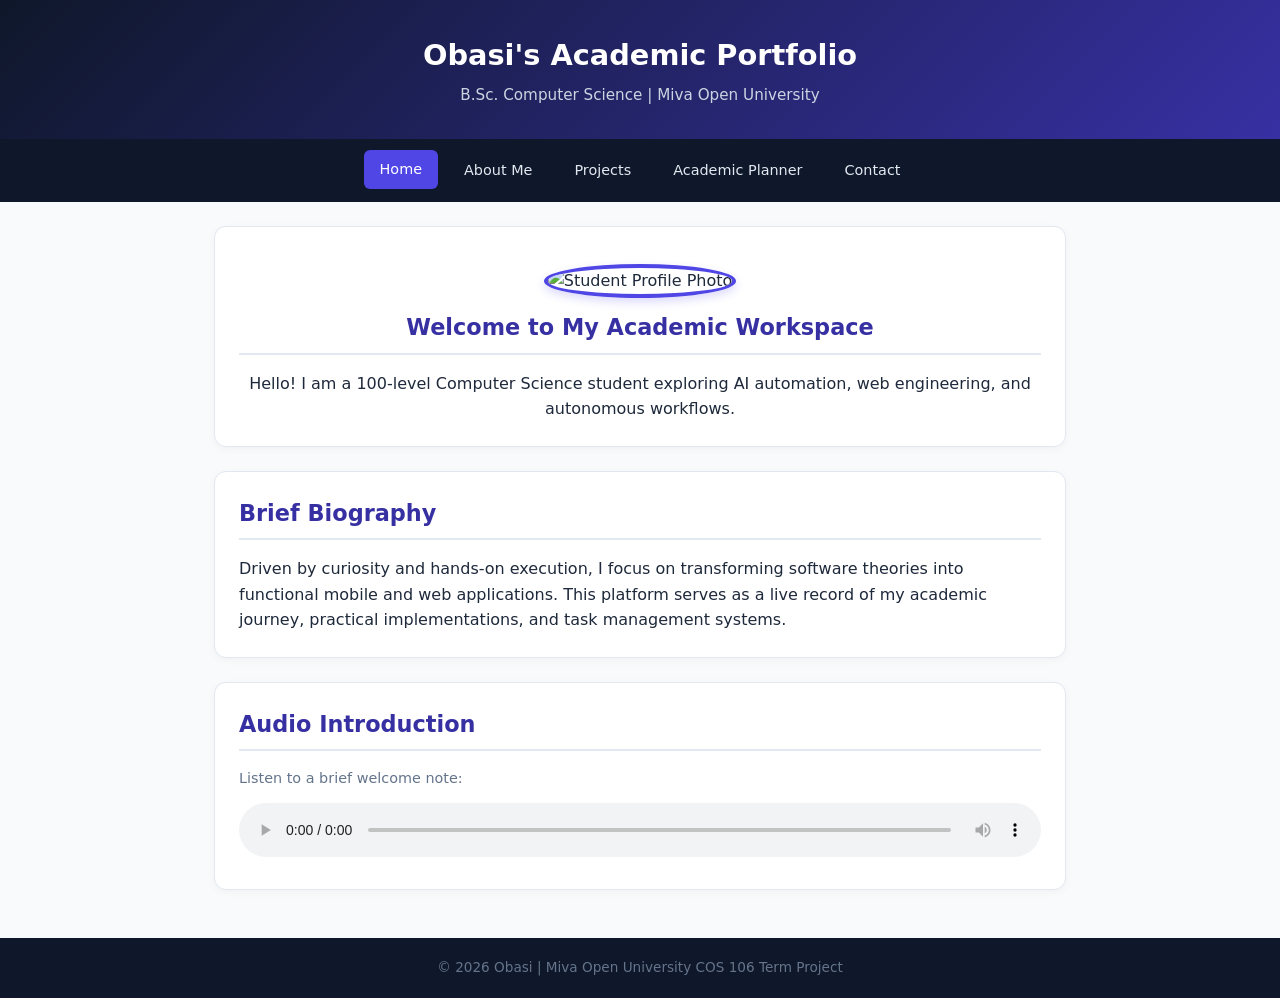
==== index.html @ 8f6ff970 "​Add COS 106 term project files ​Multi-page academic portfolio featuring responsive design, task pla" ====
<!DOCTYPE html>
<html lang="en">
<head>
    <meta charset="UTF-8">
    <meta name="viewport" content="width=device-width, initial-scale=1.0">
    <title>Academic Portfolio | Homepage</title>
    <link rel="stylesheet" href="style.css">
</head>
<body>

    <header>
        <h1>Obasi's Academic Portfolio</h1>
        <p>B.Sc. Computer Science | Miva Open University</p>
    </header>

    <nav>
        <a href="index.html" class="active">Home</a>
        <a href="about.html">About Me</a>
        <a href="projects.html">Projects</a>
        <a href="planner.html">Academic Planner</a>
        <a href="contact.html">Contact</a>
    </nav>

    <main>
        <section class="profile-card">
            <img src="https://picsum.photos/200" alt="Student Profile Photo" class="profile-img">
            <h2>Welcome to My Academic Workspace</h2>
            <p>Hello! I am a 100-level Computer Science student exploring AI automation, web engineering, and autonomous workflows.</p>
        </section>

        <section>
            <h2>Brief Biography</h2>
            <p>Driven by curiosity and hands-on execution, I focus on transforming software theories into functional mobile and web applications. This platform serves as a live record of my academic journey, practical implementations, and task management systems.</p>
        </section>

        <section>
            <h2>Audio Introduction</h2>
            <p style="margin-bottom: 0.8rem; color: var(--text-muted); font-size: 0.9rem;">Listen to a brief welcome note:</p>
            <audio controls style="width: 100%;">
                <source src="https://www.w3schools.com/html/horse.mp3" type="audio/mpeg">
                Your browser does not support the audio element.
            </audio>
        </section>
    </main>

    <footer>
        <p>&copy; 2026 Obasi | Miva Open University COS 106 Term Project</p>
    </footer>

</body>
</html>
---- style.css ----
:root {
    --primary: #4f46e5;
    --primary-dark: #3730a3;
    --secondary: #06b6d4;
    --bg-dark: #0f172a;
    --bg-card: #ffffff;
    --text-main: #1e293b;
    --text-muted: #64748b;
    --light-bg: #f8fafc;
    --danger: #ef4444;
    --success: #10b981;
}

* {
    box-sizing: border-box;
    margin: 0;
    padding: 0;
    font-family: 'Segoe UI', system-ui, -apple-system, sans-serif;
}

body {
    background-color: var(--light-bg);
    color: var(--text-main);
    line-height: 1.6;
    display: flex;
    flex-direction: column;
    min-height: 100vh;
}

header {
    background: linear-gradient(135deg, var(--bg-dark), var(--primary-dark));
    color: white;
    padding: 2rem 1rem;
    text-align: center;
    box-shadow: 0 4px 12px rgba(0, 0, 0, 0.1);
}

header h1 {
    font-size: 1.8rem;
    margin-bottom: 0.3rem;
}

header p {
    color: #cbd5e1;
    font-size: 0.95rem;
}

nav {
    background-color: var(--bg-dark);
    padding: 0.75rem;
    display: flex;
    justify-content: center;
    gap: 10px;
    flex-wrap: wrap;
    position: sticky;
    top: 0;
    z-index: 100;
}

nav a {
    color: #e2e8f0;
    text-decoration: none;
    padding: 8px 16px;
    border-radius: 6px;
    font-size: 0.9rem;
    font-weight: 500;
    transition: all 0.25s ease;
}

nav a:hover, nav a.active {
    background-color: var(--primary);
    color: white;
    transform: translateY(-1px);
}

main {
    padding: 1.5rem;
    max-width: 900px;
    margin: 0 auto;
    flex: 1;
    width: 100%;
}

section {
    background: var(--bg-card);
    border-radius: 12px;
    padding: 1.5rem;
    margin-bottom: 1.5rem;
    box-shadow: 0 2px 8px rgba(0, 0, 0, 0.04);
    border: 1px solid #e2e8f0;
}

h2 {
    color: var(--primary-dark);
    margin-bottom: 1rem;
    font-size: 1.4rem;
    border-bottom: 2px solid #e2e8f0;
    padding-bottom: 0.4rem;
}

.profile-card {
    text-align: center;
}

.profile-img {
    width: 130px;
    height: 130px;
    border-radius: 50%;
    object-fit: cover;
    border: 4px solid var(--primary);
    margin: 0.8rem 0;
    box-shadow: 0 4px 10px rgba(79, 70, 229, 0.2);
}

.grid {
    display: grid;
    grid-template-columns: repeat(auto-fit, minmax(260px, 1fr));
    gap: 1.25rem;
}

.card {
    background: white;
    border-radius: 10px;
    padding: 1.25rem;
    border: 1px solid #e2e8f0;
    transition: transform 0.25s ease, box-shadow 0.25s ease;
    display: flex;
    flex-direction: column;
    justify-content: space-between;
}

.card:hover {
    transform: translateY(-4px);
    box-shadow: 0 10px 20px rgba(0, 0, 0, 0.08);
}

.card img {
    width: 100%;
    height: 150px;
    object-fit: cover;
    border-radius: 6px;
    margin-bottom: 0.8rem;
}

.table-container {
    width: 100%;
    overflow-x: auto;
    margin-top: 1rem;
}

table {
    width: 100%;
    border-collapse: collapse;
    min-width: 500px;
}

th, td {
    padding: 12px 15px;
    text-align: left;
    border-bottom: 1px solid #e2e8f0;
}

th {
    background-color: var(--primary);
    color: white;
    font-weight: 600;
}

tr:hover {
    background-color: #f1f5f9;
}

ul {
    list-style-type: none;
    padding-left: 0;
}

ul li {
    position: relative;
    padding-left: 25px;
    margin-bottom: 0.5rem;
}

ul li::before {
    content: "▹";
    position: absolute;
    left: 0;
    color: var(--primary);
    font-weight: bold;
}

.btn {
    display: inline-block;
    background-color: var(--primary);
    color: white;
    padding: 10px 18px;
    border-radius: 6px;
    text-decoration: none;
    border: none;
    cursor: pointer;
    font-weight: 600;
    transition: background-color 0.25s ease;
    text-align: center;
}

.btn:hover {
    background-color: var(--primary-dark);
}

form {
    display: flex;
    flex-direction: column;
    gap: 1rem;
}

.form-group {
    display: flex;
    flex-direction: column;
    gap: 0.3rem;
}

input, textarea {
    padding: 12px;
    border: 1px solid #cbd5e1;
    border-radius: 6px;
    font-size: 0.95rem;
    outline: none;
    transition: border-color 0.2s ease;
}

input:focus, textarea:focus {
    border-color: var(--primary);
    box-shadow: 0 0 0 3px rgba(99, 102, 241, 0.15);
}

.planner-input {
    display: flex;
    gap: 10px;
    margin-bottom: 1.5rem;
}

.planner-input input {
    flex: 1;
}

.task-item {
    display: flex;
    align-items: center;
    justify-content: space-between;
    background: #f8fafc;
    padding: 12px 16px;
    border-radius: 8px;
    margin-bottom: 0.6rem;
    border-left: 4px solid var(--primary);
    transition: all 0.2s ease;
}

.task-item.completed {
    border-left-color: var(--success);
    opacity: 0.7;
}

.task-item.completed span {
    text-decoration: line-through;
}

.delete-btn {
    background: var(--danger);
    color: white;
    padding: 6px 12px;
    border-radius: 4px;
    border: none;
    cursor: pointer;
    font-size: 0.8rem;
}

footer {
    background-color: var(--bg-dark);
    color: var(--text-muted);
    text-align: center;
    padding: 1.2rem;
    font-size: 0.85rem;
    margin-top: auto;
}

@media (max-width: 600px) {
    nav {
        gap: 6px;
    }
    
    nav a {
        padding: 6px 10px;
        font-size: 0.8rem;
    }

    .planner-input {
        flex-direction: column;
    }
}
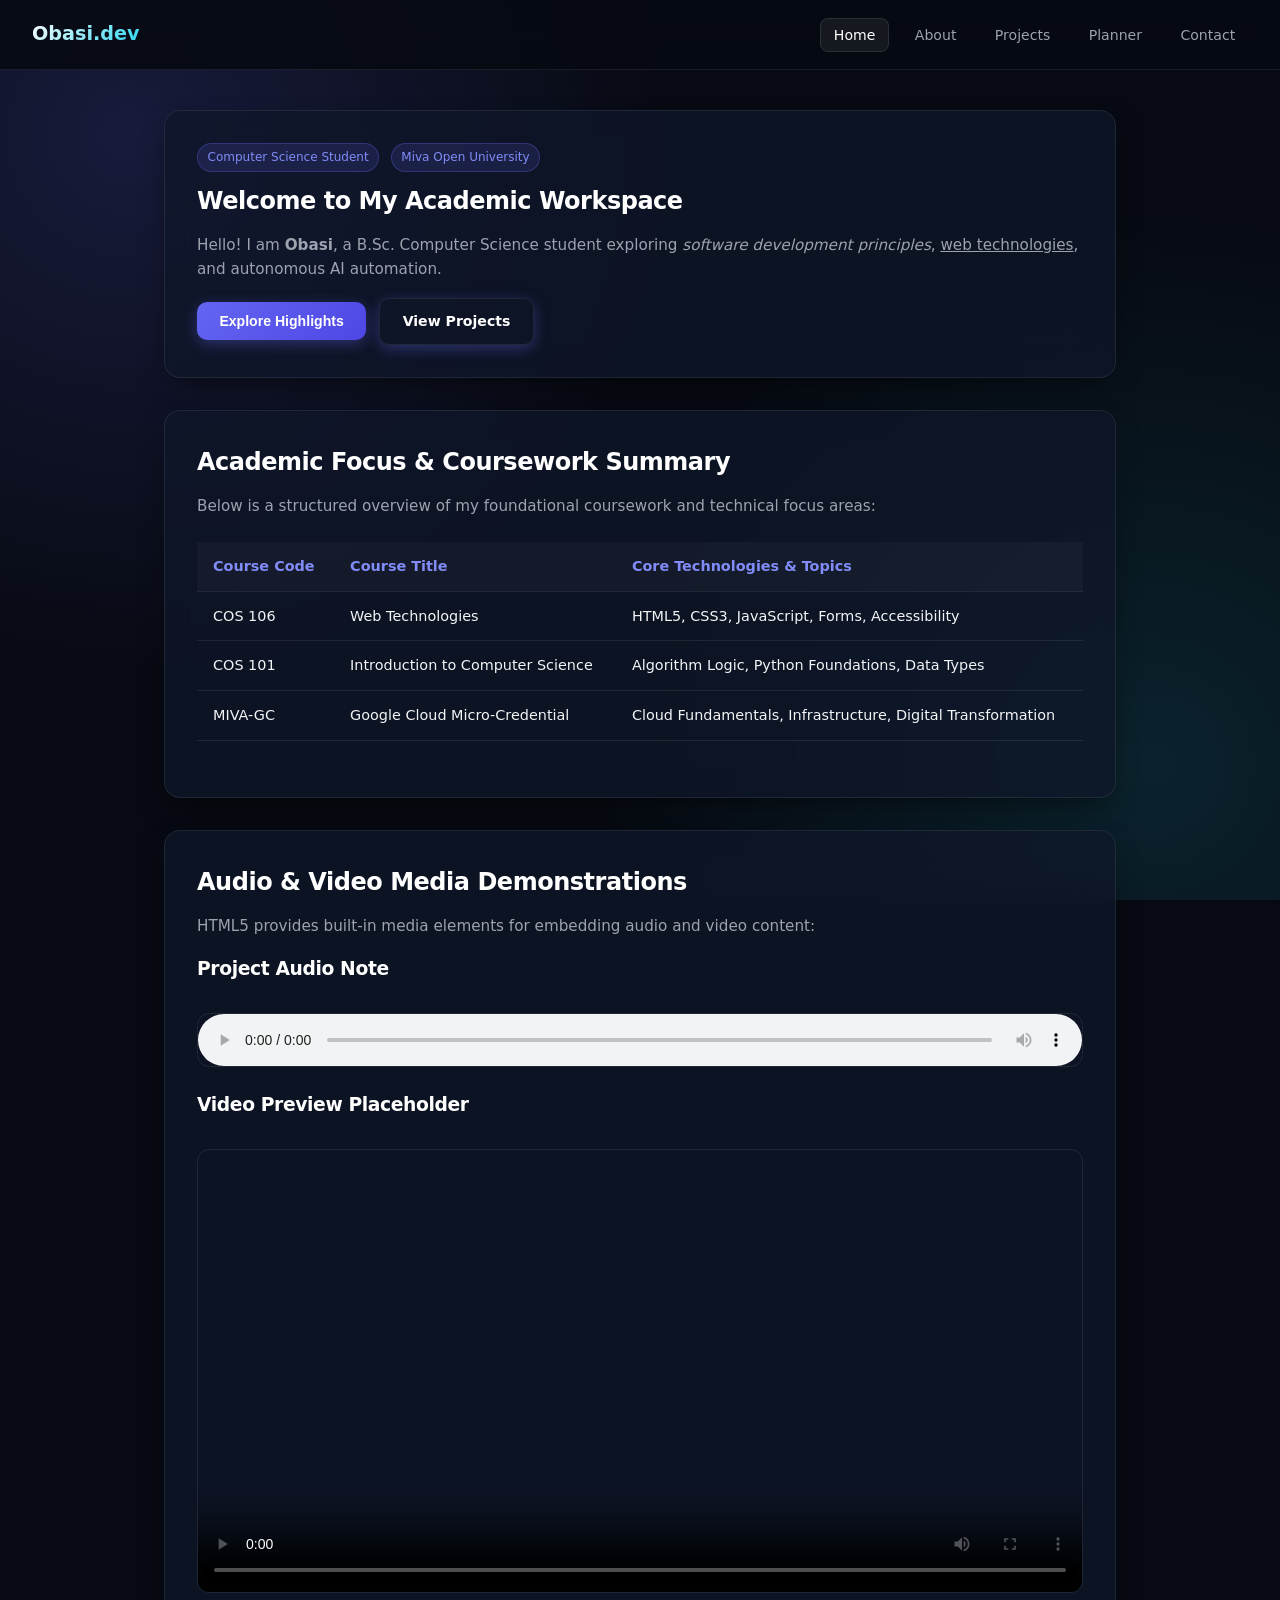
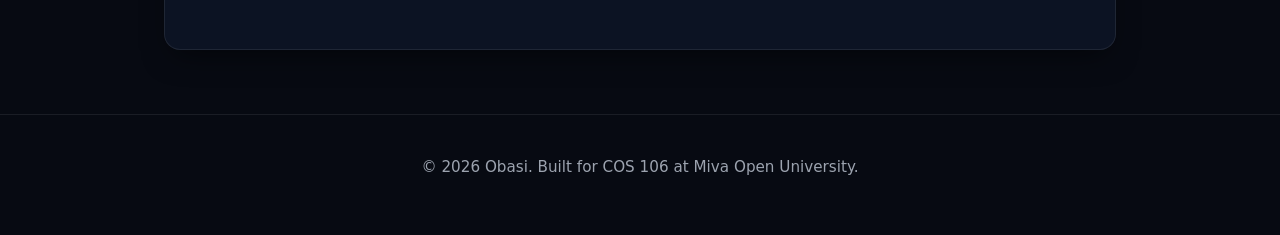
==== commit c841a24a: "Revise index.html for improved structure and content Updated the header and main sections for better" ====
--- a/index.html
+++ b/index.html
@@ -1,51 +1,108 @@
 <!DOCTYPE html>
 <html lang="en">
 <head>
-    <meta charset="UTF-8">
-    <meta name="viewport" content="width=device-width, initial-scale=1.0">
-    <title>Academic Portfolio | Homepage</title>
-    <link rel="stylesheet" href="style.css">
+  <meta charset="UTF-8">
+  <meta name="viewport" content="width=device-width, initial-scale=1.0">
+  <title>Obasi | Computer Science Academic Portfolio</title>
+  <link rel="stylesheet" href="style.css">
+  <script src="script.js" defer></script>
 </head>
 <body>
 
-    <header>
-        <h1>Obasi's Academic Portfolio</h1>
-        <p>B.Sc. Computer Science | Miva Open University</p>
-    </header>
+  <!-- Header & Navigation Menu (Slide 30, 44) -->
+  <header>
+    <div class="logo">Obasi.dev</div>
+    <nav>
+      <ul>
+        <li><a href="index.html" class="active">Home</a></li>
+        <li><a href="about.html">About</a></li>
+        <li><a href="projects.html">Projects</a></li>
+        <li><a href="planner.html">Planner</a></li>
+        <li><a href="contact.html">Contact</a></li>
+      </ul>
+    </nav>
+  </header>
 
-    <nav>
-        <a href="index.html" class="active">Home</a>
-        <a href="about.html">About Me</a>
-        <a href="projects.html">Projects</a>
-        <a href="planner.html">Academic Planner</a>
-        <a href="contact.html">Contact</a>
-    </nav>
+  <!-- Visible Content Body (Slide 15) -->
+  <main>
+    
+    <!-- Hero Floating Card (Slide 17, 18, 39) -->
+    <section class="card floating" id="overview">
+      <span class="badge">Computer Science Student</span>
+      <span class="badge">Miva Open University</span>
+      
+      <h1>Welcome to My Academic Workspace</h1>
+      
+      <p>
+        Hello! I am <strong>Obasi</strong>, a B.Sc. Computer Science student exploring <em>software development principles</em>, <u>web technologies</u>, and autonomous AI automation.
+      </p>
 
-    <main>
-        <section class="profile-card">
-            <img src="https://picsum.photos/200" alt="Student Profile Photo" class="profile-img">
-            <h2>Welcome to My Academic Workspace</h2>
-            <p>Hello! I am a 100-level Computer Science student exploring AI automation, web engineering, and autonomous workflows.</p>
-        </section>
+      <!-- Button Link (Slide 43) -->
+      <a href="#highlights"><button type="button" class="btn">Explore Highlights</button></a>
+      <a href="projects.html" class="btn" style="background: transparent; border: 1px solid var(--card-border); margin-left: 0.5rem;">View Projects</a>
+    </section>
 
-        <section>
-            <h2>Brief Biography</h2>
-            <p>Driven by curiosity and hands-on execution, I focus on transforming software theories into functional mobile and web applications. This platform serves as a live record of my academic journey, practical implementations, and task management systems.</p>
-        </section>
+    <!-- Specific Section Jump Anchor Target (Slide 47) -->
+    <section class="card" id="highlights">
+      <h2>Academic Focus & Coursework Summary</h2>
+      <p>
+        Below is a structured overview of my foundational coursework and technical focus areas:
+      </p>
 
-        <section>
-            <h2>Audio Introduction</h2>
-            <p style="margin-bottom: 0.8rem; color: var(--text-muted); font-size: 0.9rem;">Listen to a brief welcome note:</p>
-            <audio controls style="width: 100%;">
-                <source src="https://www.w3schools.com/html/horse.mp3" type="audio/mpeg">
-                Your browser does not support the audio element.
-            </audio>
-        </section>
-    </main>
+      <!-- Table Element Implementation (Slide 25) -->
+      <table>
+        <thead>
+          <tr>
+            <th>Course Code</th>
+            <th>Course Title</th>
+            <th>Core Technologies & Topics</th>
+          </tr>
+        </thead>
+        <tbody>
+          <tr>
+            <td>COS 106</td>
+            <td>Web Technologies</td>
+            <td>HTML5, CSS3, JavaScript, Forms, Accessibility</td>
+          </tr>
+          <tr>
+            <td>COS 101</td>
+            <td>Introduction to Computer Science</td>
+            <td>Algorithm Logic, Python Foundations, Data Types</td>
+          </tr>
+          <tr>
+            <td>MIVA-GC</td>
+            <td>Google Cloud Micro-Credential</td>
+            <td>Cloud Fundamentals, Infrastructure, Digital Transformation</td>
+          </tr>
+        </tbody>
+      </table>
+    </section>
 
-    <footer>
-        <p>&copy; 2026 Obasi | Miva Open University COS 106 Term Project</p>
-    </footer>
+    <!-- Media Elements Showcase (Slide 28) -->
+    <section class="card">
+      <h2>Audio & Video Media Demonstrations</h2>
+      <p>HTML5 provides built-in media elements for embedding audio and video content:</p>
+
+      <h3>Project Audio Note</h3>
+      <audio controls>
+        <source src="https://www.w3schools.com/html/horse.mp3" type="audio/mpeg">
+        Your browser does not support the audio element.
+      </audio>
+
+      <h3>Video Preview Placeholder</h3>
+      <video controls poster="https://via.placeholder.com/800x450/0f172a/6366f1?text=COS106+Demo+Video">
+        <source src="https://www.w3schools.com/html/mov_bbb.mp4" type="video/mp4">
+        Your browser does not support the video element.
+      </video>
+    </section>
+
+  </main>
+
+  <!-- Semantic Footer (Slide 31) -->
+  <footer>
+    <p>&copy; 2026 Obasi. Built for COS 106 at Miva Open University.</p>
+  </footer>
 
 </body>
 </html>
+
--- a/style.css
+++ b/style.css
@@ -1,299 +1,768 @@
+/* Core Dark Theme Variables */
 :root {
-    --primary: #4f46e5;
-    --primary-dark: #3730a3;
-    --secondary: #06b6d4;
-    --bg-dark: #0f172a;
-    --bg-card: #ffffff;
-    --text-main: #1e293b;
-    --text-muted: #64748b;
-    --light-bg: #f8fafc;
-    --danger: #ef4444;
-    --success: #10b981;
+  --bg-dark: #070a12;
+  --card-bg: rgba(15, 23, 42, 0.75);
+  --card-border: rgba(255, 255, 255, 0.08);
+  --accent-primary: #818cf8;
+  --accent-glow: #6366f1;
+  --accent-cyan: #22d3ee;
+  --text-main: #f3f4f6;
+  --text-muted: #9ca3af;
+  --font-family: 'Inter', system-ui, -apple-system, sans-serif;
 }
 
 * {
-    box-sizing: border-box;
-    margin: 0;
-    padding: 0;
-    font-family: 'Segoe UI', system-ui, -apple-system, sans-serif;
+  box-sizing: border-box;
+  margin: 0;
+  padding: 0;
 }
 
 body {
-    background-color: var(--light-bg);
-    color: var(--text-main);
-    line-height: 1.6;
-    display: flex;
-    flex-direction: column;
-    min-height: 100vh;
-}
-
+  background-color: var(--bg-dark);
+  color: var(--text-main);
+  font-family: var(--font-family);
+  line-height: 1.6;
+  min-height: 100vh;
+  background-image: 
+    radial-gradient(circle at 10% 15%, rgba(99, 102, 241, 0.18) 0%, transparent 40%),
+    radial-gradient(circle at 90% 85%, rgba(34, 211, 238, 0.12) 0%, transparent 40%);
+  background-attachment: fixed;
+}
+
+/* Header & Glass Nav */
 header {
-    background: linear-gradient(135deg, var(--bg-dark), var(--primary-dark));
-    color: white;
-    padding: 2rem 1rem;
-    text-align: center;
-    box-shadow: 0 4px 12px rgba(0, 0, 0, 0.1);
-}
-
-header h1 {
-    font-size: 1.8rem;
-    margin-bottom: 0.3rem;
-}
-
-header p {
-    color: #cbd5e1;
-    font-size: 0.95rem;
-}
-
-nav {
-    background-color: var(--bg-dark);
-    padding: 0.75rem;
-    display: flex;
-    justify-content: center;
-    gap: 10px;
-    flex-wrap: wrap;
-    position: sticky;
-    top: 0;
-    z-index: 100;
+  position: sticky;
+  top: 0;
+  z-index: 1000;
+  background: rgba(7, 10, 18, 0.85);
+  backdrop-filter: blur(16px);
+  border-bottom: 1px solid var(--card-border);
+  padding: 1.2rem 2rem;
+  display: flex;
+  justify-content: space-between;
+  align-items: center;
+  flex-wrap: wrap;
+}
+
+.logo {
+  font-size: 1.2rem;
+  font-weight: 700;
+  background: linear-gradient(135deg, #ffffff 0%, var(--accent-cyan) 100%);
+  -webkit-background-clip: text;
+  -webkit-text-fill-color: transparent;
+}
+
+nav ul {
+  display: flex;
+  gap: 0.8rem;
+  list-style: none;
 }
 
 nav a {
-    color: #e2e8f0;
-    text-decoration: none;
-    padding: 8px 16px;
-    border-radius: 6px;
-    font-size: 0.9rem;
-    font-weight: 500;
-    transition: all 0.25s ease;
+  color: var(--text-muted);
+  text-decoration: none;
+  font-size: 0.88rem;
+  font-weight: 500;
+  padding: 0.5rem 0.8rem;
+  border-radius: 8px;
+  transition: all 0.3s ease;
 }
 
 nav a:hover, nav a.active {
-    background-color: var(--primary);
-    color: white;
-    transform: translateY(-1px);
-}
-
+  color: #ffffff;
+  background: rgba(255, 255, 255, 0.06);
+  border: 1px solid rgba(255, 255, 255, 0.1);
+}
+
+/* Main Layout & Floating Animations */
 main {
-    padding: 1.5rem;
-    max-width: 900px;
-    margin: 0 auto;
-    flex: 1;
-    width: 100%;
-}
-
-section {
-    background: var(--bg-card);
-    border-radius: 12px;
-    padding: 1.5rem;
-    margin-bottom: 1.5rem;
-    box-shadow: 0 2px 8px rgba(0, 0, 0, 0.04);
-    border: 1px solid #e2e8f0;
-}
-
-h2 {
-    color: var(--primary-dark);
-    margin-bottom: 1rem;
-    font-size: 1.4rem;
-    border-bottom: 2px solid #e2e8f0;
-    padding-bottom: 0.4rem;
-}
-
-.profile-card {
-    text-align: center;
-}
-
-.profile-img {
-    width: 130px;
-    height: 130px;
-    border-radius: 50%;
-    object-fit: cover;
-    border: 4px solid var(--primary);
-    margin: 0.8rem 0;
-    box-shadow: 0 4px 10px rgba(79, 70, 229, 0.2);
-}
-
-.grid {
-    display: grid;
-    grid-template-columns: repeat(auto-fit, minmax(260px, 1fr));
-    gap: 1.25rem;
+  max-width: 1000px;
+  margin: 2.5rem auto;
+  padding: 0 1.5rem;
+}
+
+@keyframes floatAnimation {
+  0% { transform: translateY(0px); }
+  50% { transform: translateY(-7px); }
+  100% { transform: translateY(0px); }
 }
 
 .card {
-    background: white;
-    border-radius: 10px;
-    padding: 1.25rem;
-    border: 1px solid #e2e8f0;
-    transition: transform 0.25s ease, box-shadow 0.25s ease;
-    display: flex;
-    flex-direction: column;
-    justify-content: space-between;
+  background: var(--card-bg);
+  backdrop-filter: blur(16px);
+  border: 1px solid var(--card-border);
+  border-radius: 16px;
+  padding: 2rem;
+  margin-bottom: 2rem;
+  box-shadow: 0 12px 30px -10px rgba(0, 0, 0, 0.6);
+  transition: all 0.3s ease;
+}
+
+.card.floating {
+  animation: floatAnimation 6s ease-in-out infinite;
 }
 
 .card:hover {
-    transform: translateY(-4px);
-    box-shadow: 0 10px 20px rgba(0, 0, 0, 0.08);
-}
-
-.card img {
-    width: 100%;
-    height: 150px;
-    object-fit: cover;
-    border-radius: 6px;
-    margin-bottom: 0.8rem;
-}
-
-.table-container {
-    width: 100%;
-    overflow-x: auto;
-    margin-top: 1rem;
-}
-
+  transform: translateY(-4px);
+  border-color: rgba(99, 102, 241, 0.4);
+  box-shadow: 0 20px 40px -15px rgba(99, 102, 241, 0.25);
+}
+
+h1, h2, h3, h4, h5, h6 {
+  color: #ffffff;
+  margin-bottom: 0.8rem;
+  letter-spacing: -0.02em;
+}
+
+p {
+  color: var(--text-muted);
+  margin-bottom: 1rem;
+  font-size: 0.95rem;
+}
+
+/* Interactive Elements */
+.badge {
+  display: inline-block;
+  background: rgba(99, 102, 241, 0.15);
+  color: var(--accent-primary);
+  border: 1px solid rgba(99, 102, 241, 0.3);
+  font-size: 0.75rem;
+  padding: 0.25rem 0.6rem;
+  border-radius: 20px;
+  margin-right: 0.4rem;
+  margin-bottom: 0.6rem;
+}
+
+.btn {
+  display: inline-flex;
+  align-items: center;
+  justify-content: center;
+  background: linear-gradient(135deg, var(--accent-glow) 0%, #4f46e5 100%);
+  color: #ffffff;
+  padding: 0.7rem 1.4rem;
+  border-radius: 10px;
+  text-decoration: none;
+  font-weight: 600;
+  font-size: 0.88rem;
+  border: none;
+  cursor: pointer;
+  box-shadow: 0 4px 14px rgba(99, 102, 241, 0.35);
+  transition: all 0.3s ease;
+}
+
+.btn:hover {
+  transform: translateY(-2px);
+  box-shadow: 0 6px 20px rgba(99, 102, 241, 0.55);
+}
+
+/* Forms & Fieldsets */
+fieldset {
+  border: 1px solid var(--card-border);
+  border-radius: 12px;
+  padding: 1.5rem;
+  margin-bottom: 1.5rem;
+  background: rgba(255, 255, 255, 0.02);
+}
+
+legend {
+  color: var(--accent-cyan);
+  font-weight: 600;
+  padding: 0 0.5rem;
+  font-size: 0.9rem;
+}
+
+label {
+  display: block;
+  color: var(--text-main);
+  font-size: 0.88rem;
+  margin-bottom: 0.4rem;
+  font-weight: 500;
+}
+
+input, select, textarea {
+  width: 100%;
+  padding: 0.75rem 1rem;
+  background: rgba(9, 13, 22, 0.8);
+  border: 1px solid var(--card-border);
+  border-radius: 8px;
+  color: var(--text-main);
+  font-size: 0.9rem;
+  margin-bottom: 1.2rem;
+  outline: none;
+  transition: border-color 0.3s ease;
+}
+
+input:focus, select:focus, textarea:focus {
+  border-color: var(--accent-cyan);
+  box-shadow: 0 0 0 2px rgba(34, 211, 238, 0.2);
+}
+
+input[type="radio"], input[type="checkbox"] {
+  width: auto;
+  margin-right: 0.5rem;
+}
+
+/* Tables & Lists */
 table {
-    width: 100%;
-    border-collapse: collapse;
-    min-width: 500px;
+  width: 100%;
+  border-collapse: collapse;
+  margin: 1.5rem 0;
 }
 
 th, td {
-    padding: 12px 15px;
-    text-align: left;
-    border-bottom: 1px solid #e2e8f0;
+  padding: 0.8rem 1rem;
+  text-align: left;
+  border-bottom: 1px solid var(--card-border);
+  font-size: 0.9rem;
 }
 
 th {
-    background-color: var(--primary);
-    color: white;
-    font-weight: 600;
-}
-
-tr:hover {
-    background-color: #f1f5f9;
-}
-
-ul {
-    list-style-type: none;
-    padding-left: 0;
-}
-
-ul li {
-    position: relative;
-    padding-left: 25px;
-    margin-bottom: 0.5rem;
-}
-
-ul li::before {
-    content: "▹";
-    position: absolute;
-    left: 0;
-    color: var(--primary);
-    font-weight: bold;
+  background: rgba(255, 255, 255, 0.03);
+  color: var(--accent-primary);
+  font-weight: 600;
+}
+
+dl {
+  margin: 1rem 0;
+}
+
+dt {
+  color: var(--accent-cyan);
+  font-weight: 700;
+  margin-top: 0.8rem;
+}
+
+dd {
+  color: var(--text-muted);
+  margin-left: 1rem;
+  margin-bottom: 0.8rem;
+}
+
+/* Media & Embedded Elements */
+audio, video, iframe {
+  width: 100%;
+  border-radius: 12px;
+  border: 1px solid var(--card-border);
+  margin: 1rem 0;
+}
+
+footer {
+  text-align: center;
+  padding: 2.5rem;
+  color: var(--text-muted);
+  font-size: 0.85rem;
+  border-top: 1px solid var(--card-border);
+  margin-top: 4rem;
+}
+/* Core Dark Theme Variables */
+:root {
+  --bg-dark: #070a12;
+  --card-bg: rgba(15, 23, 42, 0.75);
+  --card-border: rgba(255, 255, 255, 0.08);
+  --accent-primary: #818cf8;
+  --accent-glow: #6366f1;
+  --accent-cyan: #22d3ee;
+  --text-main: #f3f4f6;
+  --text-muted: #9ca3af;
+  --font-family: 'Inter', system-ui, -apple-system, sans-serif;
+}
+
+* {
+  box-sizing: border-box;
+  margin: 0;
+  padding: 0;
+}
+
+body {
+  background-color: var(--bg-dark);
+  color: var(--text-main);
+  font-family: var(--font-family);
+  line-height: 1.6;
+  min-height: 100vh;
+  background-image: 
+    radial-gradient(circle at 10% 15%, rgba(99, 102, 241, 0.18) 0%, transparent 40%),
+    radial-gradient(circle at 90% 85%, rgba(34, 211, 238, 0.12) 0%, transparent 40%);
+  background-attachment: fixed;
+}
+
+/* Header & Glass Nav */
+header {
+  position: sticky;
+  top: 0;
+  z-index: 1000;
+  background: rgba(7, 10, 18, 0.85);
+  backdrop-filter: blur(16px);
+  border-bottom: 1px solid var(--card-border);
+  padding: 1.2rem 2rem;
+  display: flex;
+  justify-content: space-between;
+  align-items: center;
+  flex-wrap: wrap;
+}
+
+.logo {
+  font-size: 1.2rem;
+  font-weight: 700;
+  background: linear-gradient(135deg, #ffffff 0%, var(--accent-cyan) 100%);
+  -webkit-background-clip: text;
+  -webkit-text-fill-color: transparent;
+}
+
+nav ul {
+  display: flex;
+  gap: 0.8rem;
+  list-style: none;
+}
+
+nav a {
+  color: var(--text-muted);
+  text-decoration: none;
+  font-size: 0.88rem;
+  font-weight: 500;
+  padding: 0.5rem 0.8rem;
+  border-radius: 8px;
+  transition: all 0.3s ease;
+}
+
+nav a:hover, nav a.active {
+  color: #ffffff;
+  background: rgba(255, 255, 255, 0.06);
+  border: 1px solid rgba(255, 255, 255, 0.1);
+}
+
+/* Main Layout & Floating Animations */
+main {
+  max-width: 1000px;
+  margin: 2.5rem auto;
+  padding: 0 1.5rem;
+}
+
+@keyframes floatAnimation {
+  0% { transform: translateY(0px); }
+  50% { transform: translateY(-7px); }
+  100% { transform: translateY(0px); }
+}
+
+.card {
+  background: var(--card-bg);
+  backdrop-filter: blur(16px);
+  border: 1px solid var(--card-border);
+  border-radius: 16px;
+  padding: 2rem;
+  margin-bottom: 2rem;
+  box-shadow: 0 12px 30px -10px rgba(0, 0, 0, 0.6);
+  transition: all 0.3s ease;
+}
+
+.card.floating {
+  animation: floatAnimation 6s ease-in-out infinite;
+}
+
+.card:hover {
+  transform: translateY(-4px);
+  border-color: rgba(99, 102, 241, 0.4);
+  box-shadow: 0 20px 40px -15px rgba(99, 102, 241, 0.25);
+}
+
+h1, h2, h3, h4, h5, h6 {
+  color: #ffffff;
+  margin-bottom: 0.8rem;
+  letter-spacing: -0.02em;
+}
+
+p {
+  color: var(--text-muted);
+  margin-bottom: 1rem;
+  font-size: 0.95rem;
+}
+
+/* Interactive Elements */
+.badge {
+  display: inline-block;
+  background: rgba(99, 102, 241, 0.15);
+  color: var(--accent-primary);
+  border: 1px solid rgba(99, 102, 241, 0.3);
+  font-size: 0.75rem;
+  padding: 0.25rem 0.6rem;
+  border-radius: 20px;
+  margin-right: 0.4rem;
+  margin-bottom: 0.6rem;
 }
 
 .btn {
-    display: inline-block;
-    background-color: var(--primary);
-    color: white;
-    padding: 10px 18px;
-    border-radius: 6px;
-    text-decoration: none;
-    border: none;
-    cursor: pointer;
-    font-weight: 600;
-    transition: background-color 0.25s ease;
-    text-align: center;
+  display: inline-flex;
+  align-items: center;
+  justify-content: center;
+  background: linear-gradient(135deg, var(--accent-glow) 0%, #4f46e5 100%);
+  color: #ffffff;
+  padding: 0.7rem 1.4rem;
+  border-radius: 10px;
+  text-decoration: none;
+  font-weight: 600;
+  font-size: 0.88rem;
+  border: none;
+  cursor: pointer;
+  box-shadow: 0 4px 14px rgba(99, 102, 241, 0.35);
+  transition: all 0.3s ease;
 }
 
 .btn:hover {
-    background-color: var(--primary-dark);
-}
-
-form {
-    display: flex;
-    flex-direction: column;
-    gap: 1rem;
-}
-
-.form-group {
-    display: flex;
-    flex-direction: column;
-    gap: 0.3rem;
-}
-
-input, textarea {
-    padding: 12px;
-    border: 1px solid #cbd5e1;
-    border-radius: 6px;
-    font-size: 0.95rem;
-    outline: none;
-    transition: border-color 0.2s ease;
-}
-
-input:focus, textarea:focus {
-    border-color: var(--primary);
-    box-shadow: 0 0 0 3px rgba(99, 102, 241, 0.15);
-}
-
-.planner-input {
-    display: flex;
-    gap: 10px;
-    margin-bottom: 1.5rem;
-}
-
-.planner-input input {
-    flex: 1;
-}
-
-.task-item {
-    display: flex;
-    align-items: center;
-    justify-content: space-between;
-    background: #f8fafc;
-    padding: 12px 16px;
-    border-radius: 8px;
-    margin-bottom: 0.6rem;
-    border-left: 4px solid var(--primary);
-    transition: all 0.2s ease;
-}
-
-.task-item.completed {
-    border-left-color: var(--success);
-    opacity: 0.7;
-}
-
-.task-item.completed span {
-    text-decoration: line-through;
-}
-
-.delete-btn {
-    background: var(--danger);
-    color: white;
-    padding: 6px 12px;
-    border-radius: 4px;
-    border: none;
-    cursor: pointer;
-    font-size: 0.8rem;
+  transform: translateY(-2px);
+  box-shadow: 0 6px 20px rgba(99, 102, 241, 0.55);
+}
+
+/* Forms & Fieldsets */
+fieldset {
+  border: 1px solid var(--card-border);
+  border-radius: 12px;
+  padding: 1.5rem;
+  margin-bottom: 1.5rem;
+  background: rgba(255, 255, 255, 0.02);
+}
+
+legend {
+  color: var(--accent-cyan);
+  font-weight: 600;
+  padding: 0 0.5rem;
+  font-size: 0.9rem;
+}
+
+label {
+  display: block;
+  color: var(--text-main);
+  font-size: 0.88rem;
+  margin-bottom: 0.4rem;
+  font-weight: 500;
+}
+
+input, select, textarea {
+  width: 100%;
+  padding: 0.75rem 1rem;
+  background: rgba(9, 13, 22, 0.8);
+  border: 1px solid var(--card-border);
+  border-radius: 8px;
+  color: var(--text-main);
+  font-size: 0.9rem;
+  margin-bottom: 1.2rem;
+  outline: none;
+  transition: border-color 0.3s ease;
+}
+
+input:focus, select:focus, textarea:focus {
+  border-color: var(--accent-cyan);
+  box-shadow: 0 0 0 2px rgba(34, 211, 238, 0.2);
+}
+
+input[type="radio"], input[type="checkbox"] {
+  width: auto;
+  margin-right: 0.5rem;
+}
+
+/* Tables & Lists */
+table {
+  width: 100%;
+  border-collapse: collapse;
+  margin: 1.5rem 0;
+}
+
+th, td {
+  padding: 0.8rem 1rem;
+  text-align: left;
+  border-bottom: 1px solid var(--card-border);
+  font-size: 0.9rem;
+}
+
+th {
+  background: rgba(255, 255, 255, 0.03);
+  color: var(--accent-primary);
+  font-weight: 600;
+}
+
+dl {
+  margin: 1rem 0;
+}
+
+dt {
+  color: var(--accent-cyan);
+  font-weight: 700;
+  margin-top: 0.8rem;
+}
+
+dd {
+  color: var(--text-muted);
+  margin-left: 1rem;
+  margin-bottom: 0.8rem;
+}
+
+/* Media & Embedded Elements */
+audio, video, iframe {
+  width: 100%;
+  border-radius: 12px;
+  border: 1px solid var(--card-border);
+  margin: 1rem 0;
 }
 
 footer {
-    background-color: var(--bg-dark);
-    color: var(--text-muted);
-    text-align: center;
-    padding: 1.2rem;
-    font-size: 0.85rem;
-    margin-top: auto;
-}
-
-@media (max-width: 600px) {
-    nav {
-        gap: 6px;
-    }
-    
-    nav a {
-        padding: 6px 10px;
-        font-size: 0.8rem;
-    }
-
-    .planner-input {
-        flex-direction: column;
-    }
-}
+  text-align: center;
+  padding: 2.5rem;
+  color: var(--text-muted);
+  font-size: 0.85rem;
+  border-top: 1px solid var(--card-border);
+  margin-top: 4rem;
+}
+/* Core Dark Theme Variables */
+:root {
+  --bg-dark: #070a12;
+  --card-bg: rgba(15, 23, 42, 0.75);
+  --card-border: rgba(255, 255, 255, 0.08);
+  --accent-primary: #818cf8;
+  --accent-glow: #6366f1;
+  --accent-cyan: #22d3ee;
+  --text-main: #f3f4f6;
+  --text-muted: #9ca3af;
+  --font-family: 'Inter', system-ui, -apple-system, sans-serif;
+}
+
+* {
+  box-sizing: border-box;
+  margin: 0;
+  padding: 0;
+}
+
+body {
+  background-color: var(--bg-dark);
+  color: var(--text-main);
+  font-family: var(--font-family);
+  line-height: 1.6;
+  min-height: 100vh;
+  background-image: 
+    radial-gradient(circle at 10% 15%, rgba(99, 102, 241, 0.18) 0%, transparent 40%),
+    radial-gradient(circle at 90% 85%, rgba(34, 211, 238, 0.12) 0%, transparent 40%);
+  background-attachment: fixed;
+}
+
+/* Header & Glass Nav */
+header {
+  position: sticky;
+  top: 0;
+  z-index: 1000;
+  background: rgba(7, 10, 18, 0.85);
+  backdrop-filter: blur(16px);
+  border-bottom: 1px solid var(--card-border);
+  padding: 1.2rem 2rem;
+  display: flex;
+  justify-content: space-between;
+  align-items: center;
+  flex-wrap: wrap;
+}
+
+.logo {
+  font-size: 1.2rem;
+  font-weight: 700;
+  background: linear-gradient(135deg, #ffffff 0%, var(--accent-cyan) 100%);
+  -webkit-background-clip: text;
+  -webkit-text-fill-color: transparent;
+}
+
+nav ul {
+  display: flex;
+  gap: 0.8rem;
+  list-style: none;
+}
+
+nav a {
+  color: var(--text-muted);
+  text-decoration: none;
+  font-size: 0.88rem;
+  font-weight: 500;
+  padding: 0.5rem 0.8rem;
+  border-radius: 8px;
+  transition: all 0.3s ease;
+}
+
+nav a:hover, nav a.active {
+  color: #ffffff;
+  background: rgba(255, 255, 255, 0.06);
+  border: 1px solid rgba(255, 255, 255, 0.1);
+}
+
+/* Main Layout & Floating Animations */
+main {
+  max-width: 1000px;
+  margin: 2.5rem auto;
+  padding: 0 1.5rem;
+}
+
+@keyframes floatAnimation {
+  0% { transform: translateY(0px); }
+  50% { transform: translateY(-7px); }
+  100% { transform: translateY(0px); }
+}
+
+.card {
+  background: var(--card-bg);
+  backdrop-filter: blur(16px);
+  border: 1px solid var(--card-border);
+  border-radius: 16px;
+  padding: 2rem;
+  margin-bottom: 2rem;
+  box-shadow: 0 12px 30px -10px rgba(0, 0, 0, 0.6);
+  transition: all 0.3s ease;
+}
+
+.card.floating {
+  animation: floatAnimation 6s ease-in-out infinite;
+}
+
+.card:hover {
+  transform: translateY(-4px);
+  border-color: rgba(99, 102, 241, 0.4);
+  box-shadow: 0 20px 40px -15px rgba(99, 102, 241, 0.25);
+}
+
+h1, h2, h3, h4, h5, h6 {
+  color: #ffffff;
+  margin-bottom: 0.8rem;
+  letter-spacing: -0.02em;
+}
+
+p {
+  color: var(--text-muted);
+  margin-bottom: 1rem;
+  font-size: 0.95rem;
+}
+
+/* Interactive Elements */
+.badge {
+  display: inline-block;
+  background: rgba(99, 102, 241, 0.15);
+  color: var(--accent-primary);
+  border: 1px solid rgba(99, 102, 241, 0.3);
+  font-size: 0.75rem;
+  padding: 0.25rem 0.6rem;
+  border-radius: 20px;
+  margin-right: 0.4rem;
+  margin-bottom: 0.6rem;
+}
+
+.btn {
+  display: inline-flex;
+  align-items: center;
+  justify-content: center;
+  background: linear-gradient(135deg, var(--accent-glow) 0%, #4f46e5 100%);
+  color: #ffffff;
+  padding: 0.7rem 1.4rem;
+  border-radius: 10px;
+  text-decoration: none;
+  font-weight: 600;
+  font-size: 0.88rem;
+  border: none;
+  cursor: pointer;
+  box-shadow: 0 4px 14px rgba(99, 102, 241, 0.35);
+  transition: all 0.3s ease;
+}
+
+.btn:hover {
+  transform: translateY(-2px);
+  box-shadow: 0 6px 20px rgba(99, 102, 241, 0.55);
+}
+
+/* Forms & Fieldsets */
+fieldset {
+  border: 1px solid var(--card-border);
+  border-radius: 12px;
+  padding: 1.5rem;
+  margin-bottom: 1.5rem;
+  background: rgba(255, 255, 255, 0.02);
+}
+
+legend {
+  color: var(--accent-cyan);
+  font-weight: 600;
+  padding: 0 0.5rem;
+  font-size: 0.9rem;
+}
+
+label {
+  display: block;
+  color: var(--text-main);
+  font-size: 0.88rem;
+  margin-bottom: 0.4rem;
+  font-weight: 500;
+}
+
+input, select, textarea {
+  width: 100%;
+  padding: 0.75rem 1rem;
+  background: rgba(9, 13, 22, 0.8);
+  border: 1px solid var(--card-border);
+  border-radius: 8px;
+  color: var(--text-main);
+  font-size: 0.9rem;
+  margin-bottom: 1.2rem;
+  outline: none;
+  transition: border-color 0.3s ease;
+}
+
+input:focus, select:focus, textarea:focus {
+  border-color: var(--accent-cyan);
+  box-shadow: 0 0 0 2px rgba(34, 211, 238, 0.2);
+}
+
+input[type="radio"], input[type="checkbox"] {
+  width: auto;
+  margin-right: 0.5rem;
+}
+
+/* Tables & Lists */
+table {
+  width: 100%;
+  border-collapse: collapse;
+  margin: 1.5rem 0;
+}
+
+th, td {
+  padding: 0.8rem 1rem;
+  text-align: left;
+  border-bottom: 1px solid var(--card-border);
+  font-size: 0.9rem;
+}
+
+th {
+  background: rgba(255, 255, 255, 0.03);
+  color: var(--accent-primary);
+  font-weight: 600;
+}
+
+dl {
+  margin: 1rem 0;
+}
+
+dt {
+  color: var(--accent-cyan);
+  font-weight: 700;
+  margin-top: 0.8rem;
+}
+
+dd {
+  color: var(--text-muted);
+  margin-left: 1rem;
+  margin-bottom: 0.8rem;
+}
+
+/* Media & Embedded Elements */
+audio, video, iframe {
+  width: 100%;
+  border-radius: 12px;
+  border: 1px solid var(--card-border);
+  margin: 1rem 0;
+}
+
+footer {
+  text-align: center;
+  padding: 2.5rem;
+  color: var(--text-muted);
+  font-size: 0.85rem;
+  border-top: 1px solid var(--card-border);
+  margin-top: 4rem;
+}
